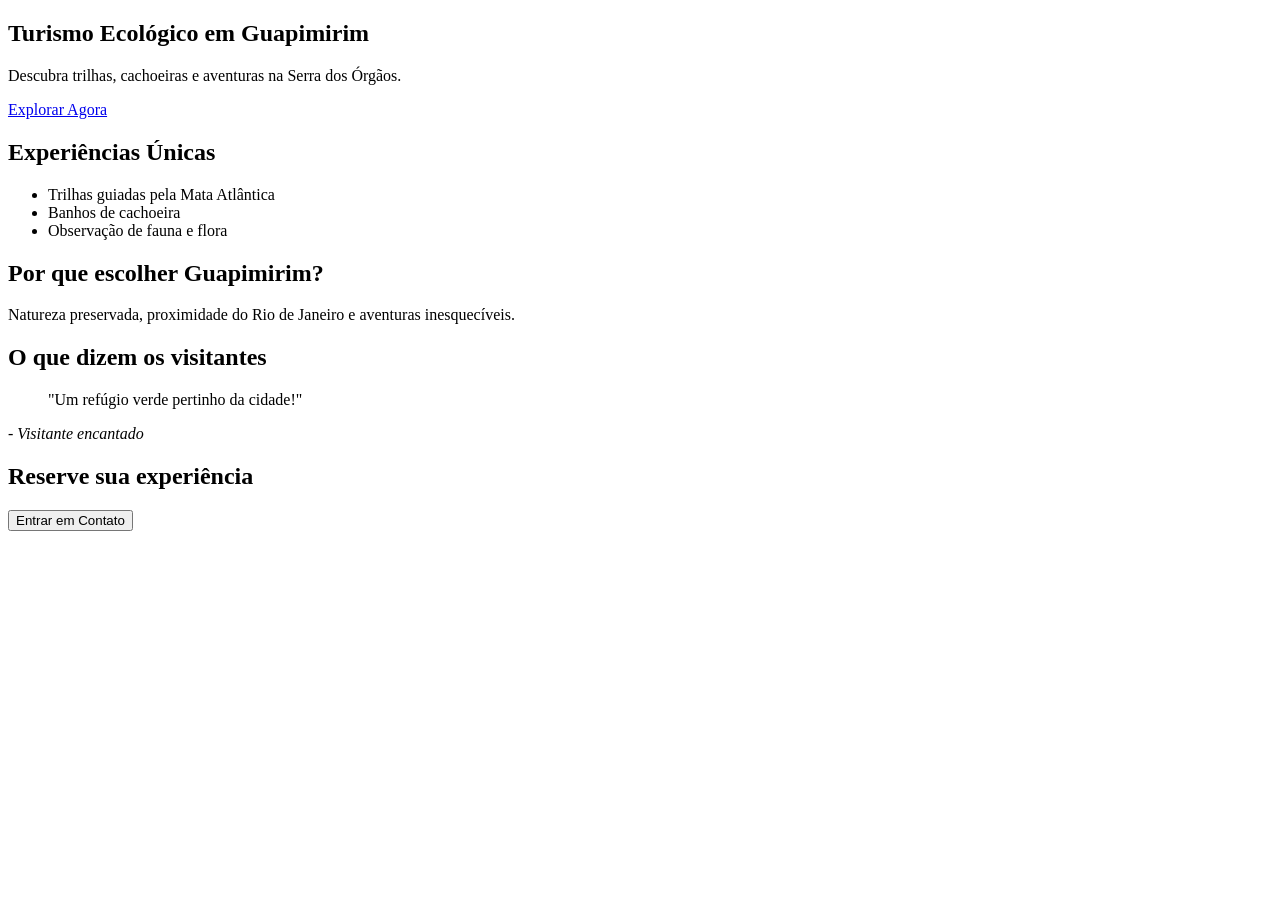
==== index.html @ 5142eceb "Initialize HTML layout findexor ecological tourism site This HTML file establishes the foundational " ====
<!DOCTYPE html>
<html lang="pt-BR">
<head>
  <meta charset="UTF-8">
  <meta name="viewport" content="width=device-width, initial-scale=1.0">
  <title>Turismo EcológicoO em Guapimirim</title>
  <link rel="stylesheet" href="style.css">
</head>
<body>
  <!-- Hero Section -->
  <section class="hero">
    <div class="hero-content">
      <h1>Turismo Ecológico em Guapimirim</h1>
      <p>Descubra trilhas, cachoeiras e aventuras na Serra dos Órgãos.</p>
      <a href="#explore" class="btn">Explorar Agora</a>
    </div>
  </section>

  <!-- Experiências -->
  <section id="explore" class="experiences">
    <h2>Experiências Únicas</h2>
    <ul>
      <li>Trilhas guiadas pela Mata Atlântica</li>
      <li>Banhos de cachoeira</li>
      <li>Observação de fauna e flora</li>
    </ul>
  </section>

  <!-- Benefícios -->
  <section class="benefits">
    <h2>Por que escolher Guapimirim?</h2>
    <p>Natureza preservada, proximidade do Rio de Janeiro e aventuras inesquecíveis.</p>
  </section>

  <!-- Depoimentos -->
  <section class="testimonials">
    <h2>O que dizem os visitantes</h2>
    <blockquote>"Um refúgio verde pertinho da cidade!"</blockquote>
    <cite>- Visitante encantado</cite>
  </section>

  <!-- Contato -->
  <section class="contact">
    <h2>Reserve sua experiência</h2>
    <button class="btn">Entrar em Contato</button>
  </section>
</body>
</html>
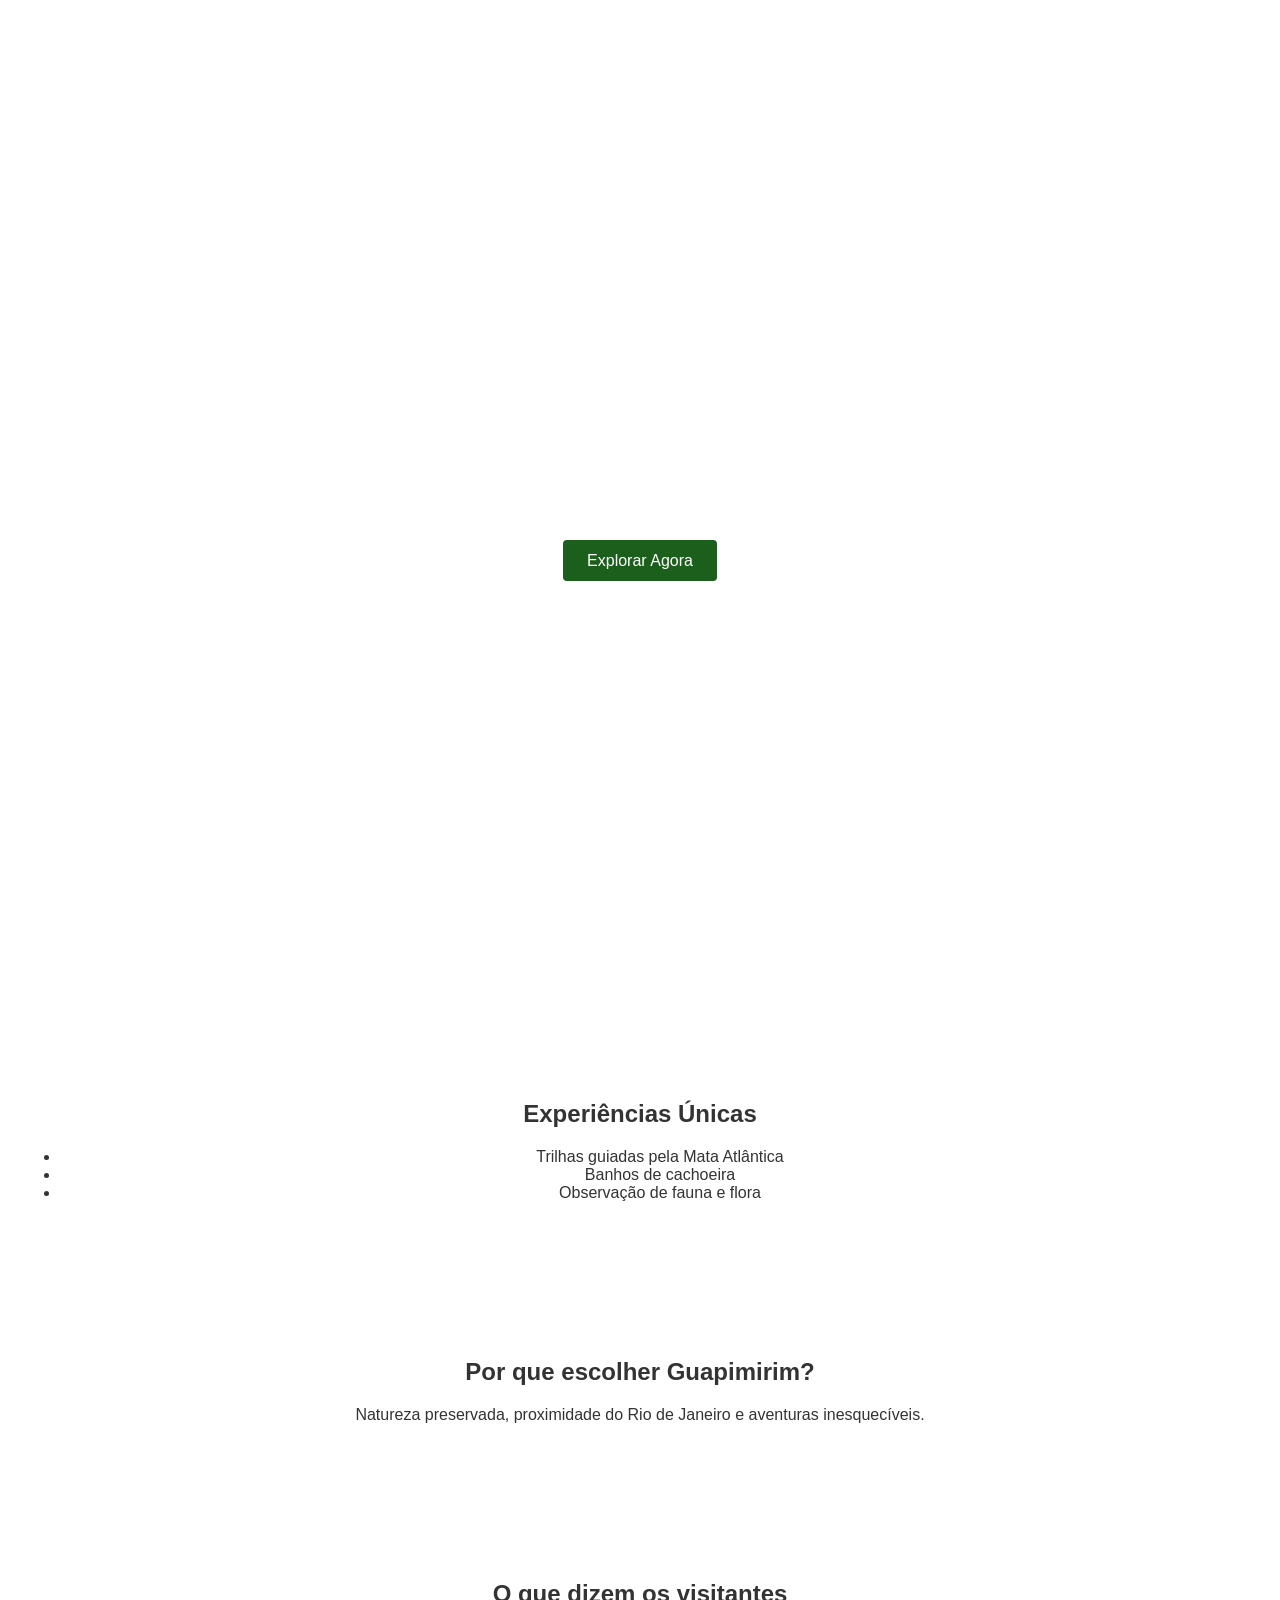
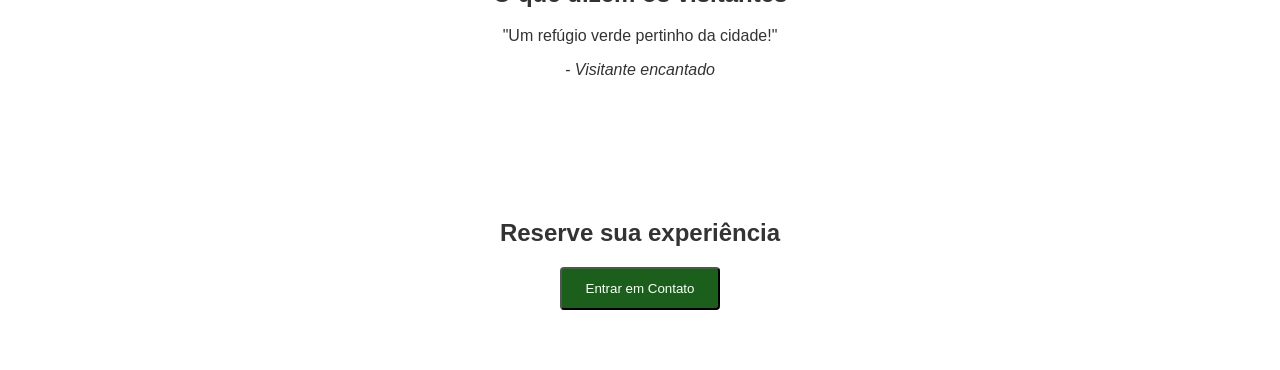
==== commit 9cec79c0: "011" ====
--- a/index.html
+++ b/index.html
@@ -3,12 +3,12 @@
 <head>
   <meta charset="UTF-8">
   <meta name="viewport" content="width=device-width, initial-scale=1.0">
-  <title>Turismo EcológicoO em Guapimirim</title>
+  <title>Turismo Ecológico em Guapimirim</title>
   <link rel="stylesheet" href="style.css">
 </head>
 <body>
   <!-- Hero Section -->
-  <section class="hero">
+  <section class="hero" align="left">
     <div class="hero-content">
       <h1>Turismo Ecológico em Guapimirim</h1>
       <p>Descubra trilhas, cachoeiras e aventuras na Serra dos Órgãos.</p>
--- a/style.css
+++ b/style.css
@@ -0,0 +1,40 @@
+body {
+  font-family: Arial, sans-serif;
+  margin: 0;
+  color: #333;
+}
+.hero {
+  background: url("../CursoGitHub/imagens/Floresta03.png") no-repeat center center/cover;
+  height: 100vh;
+  display: flex;
+  align-items: center;
+  justify-content: center;
+  text-align: center;
+
+  color: white;
+}
+.btn {
+  background: rgb(28, 95, 28);
+  color: rgb(255, 255, 255);
+  padding: 12px 24px;
+  text-decoration: none;
+  border-radius: 4px;
+}
+section {
+  padding: 60px 20px;
+  text-align: center; 
+}
+/* .hero {
+  background: url('floresta-guapimirim.png') no-repeat center center/cover;
+  height: 100vh;
+  display: flex;
+  align-items: center;
+  justify-content: center;
+  text-align: center;
+  color: white;
+}*/
+
+title {
+align-items: below;
+
+}
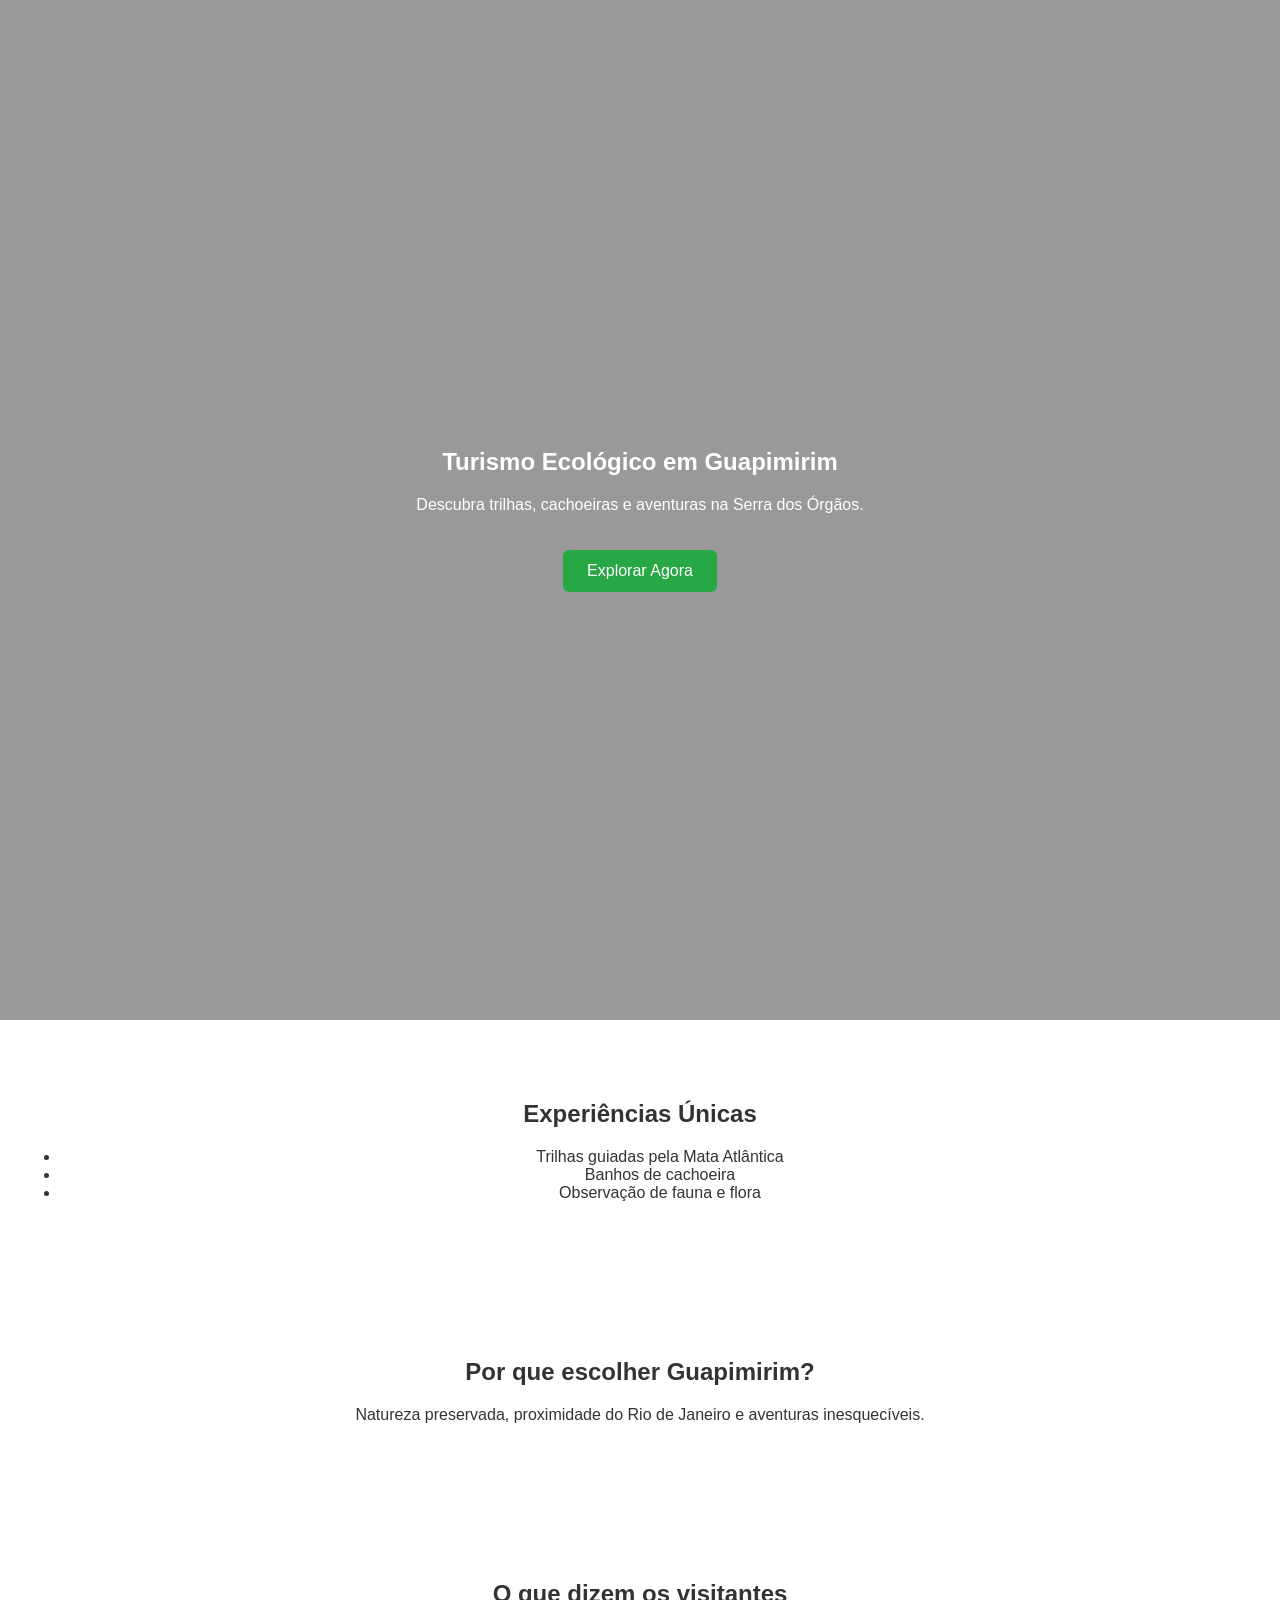
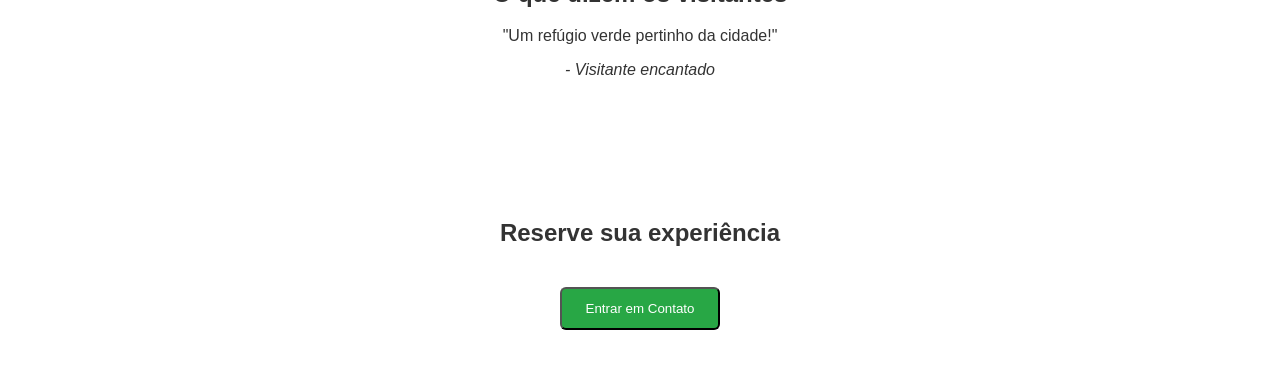
==== commit e983eb9a: "12" ====
--- a/index.html
+++ b/index.html
@@ -5,10 +5,62 @@
   <meta name="viewport" content="width=device-width, initial-scale=1.0">
   <title>Turismo Ecológico em Guapimirim</title>
   <link rel="stylesheet" href="style.css">
+  <style>
+    /* Hero Section */
+    .hero {
+      position: relative;
+      height: 100vh;
+      background-image: url("../Imagens/Floresta02.png"); /* coloque aqui sua imagem */
+      background-size: cover;
+      background-position: center;
+      display: flex;
+      align-items: center;
+      justify-content: center;
+      text-align: center;
+      color: #fff;
+    }
+    .hero-overlay {
+      position: absolute;
+      top: 0; left: 0; right: 0; bottom: 0;
+      background: rgba(0,0,0,0.4);
+    }
+    .hero-content {
+      position: relative;
+      z-index: 1;
+      max-width: 600px;
+      padding: 20px;
+    }
+    .btn {
+      background: #28a745;
+      padding: 12px 24px;
+      color: #fff;
+      text-decoration: none;
+      border-radius: 6px;
+      transition: background 0.3s;
+      display: inline-block;
+      margin-top: 20px;
+    }
+    .btn:hover {
+      background: #218838;
+    }
+    /* Responsividade */
+    @media (max-width: 768px) {
+      .hero {
+        height: 70vh;
+      }
+      .hero-content h1 {
+        font-size: 1.8rem;
+      }
+      .hero-content p {
+        font-size: 1rem;
+      }
+    }
+  </style>
 </head>
 <body>
   <!-- Hero Section -->
-  <section class="hero" align="left">
+  <section class="hero">
+    <div class="hero-overlay"></div>
     <div class="hero-content">
       <h1>Turismo Ecológico em Guapimirim</h1>
       <p>Descubra trilhas, cachoeiras e aventuras na Serra dos Órgãos.</p>
@@ -46,5 +98,3 @@
   </section>
 </body>
 </html>
-
-    
--- a/style.css
+++ b/style.css
@@ -4,25 +4,24 @@
   color: #333;
 }
 .hero {
-  background: url("../CursoGitHub/imagens/Floresta03.png") no-repeat center center/cover;
+  background: url("../Imagens/Floresta03.png") no-repeat center center/cover;
   height: 100vh;
   display: flex;
   align-items: center;
   justify-content: center;
   text-align: center;
-
   color: white;
 }
 .btn {
-  background: rgb(28, 95, 28);
-  color: rgb(255, 255, 255);
+  background: rgb(39, 163, 39);
+  color: white;
   padding: 12px 24px;
   text-decoration: none;
   border-radius: 4px;
 }
 section {
   padding: 60px 20px;
-  text-align: center; 
+  text-align: center;
 }
 /* .hero {
   background: url('floresta-guapimirim.png') no-repeat center center/cover;
@@ -33,8 +32,3 @@
   text-align: center;
   color: white;
 }*/
-
-title {
-align-items: below;
-
-}
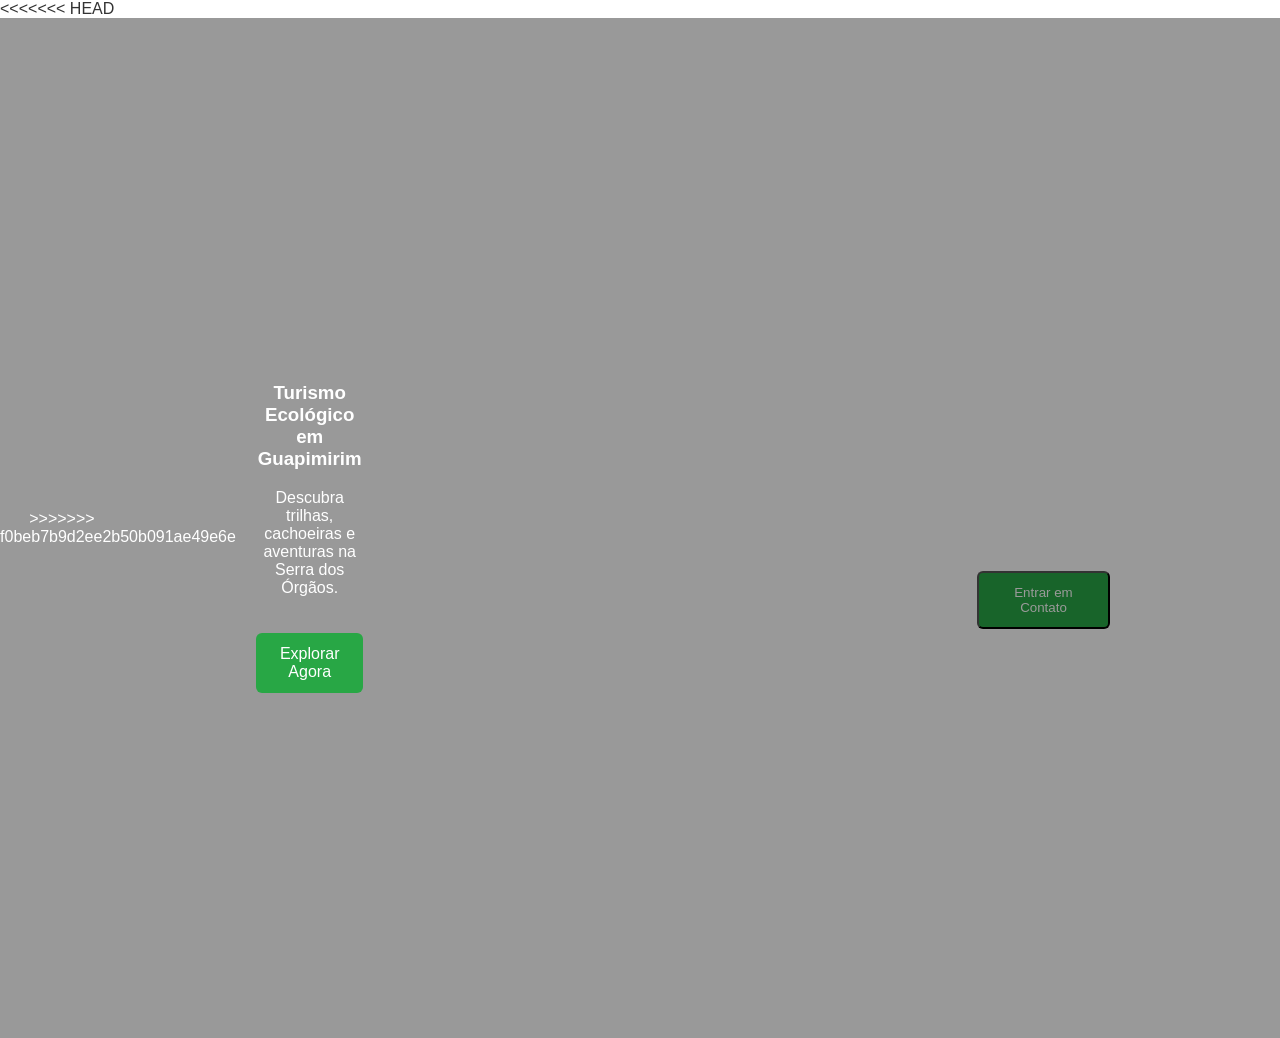
==== commit 1585002a: "13" ====
--- a/index.html
+++ b/index.html
@@ -59,8 +59,12 @@
 </head>
 <body>
   <!-- Hero Section -->
+<<<<<<< HEAD
   <section class="hero">
     <div class="hero-overlay"></div>
+=======
+  <section class="hero" align="left">
+>>>>>>> 9cec79c083c84f0beb7b9d2ee2b50b091ae49e6e
     <div class="hero-content">
       <h1>Turismo Ecológico em Guapimirim</h1>
       <p>Descubra trilhas, cachoeiras e aventuras na Serra dos Órgãos.</p>
@@ -98,3 +102,8 @@
   </section>
 </body>
 </html>
+<<<<<<< HEAD
+=======
+
+    
+>>>>>>> 9cec79c083c84f0beb7b9d2ee2b50b091ae49e6e
--- a/style.css
+++ b/style.css
@@ -4,24 +4,29 @@
   color: #333;
 }
 .hero {
+<<<<<<< HEAD
   background: url("../Imagens/Floresta03.png") no-repeat center center/cover;
+=======
+  background: url("../CursoGitHub/imagens/Floresta03.png") no-repeat center center/cover;
+>>>>>>> 9cec79c083c84f0beb7b9d2ee2b50b091ae49e6e
   height: 100vh;
   display: flex;
   align-items: center;
   justify-content: center;
   text-align: center;
+
   color: white;
 }
 .btn {
-  background: rgb(39, 163, 39);
-  color: white;
+  background: rgb(28, 95, 28);
+  color: rgb(255, 255, 255);
   padding: 12px 24px;
   text-decoration: none;
   border-radius: 4px;
 }
 section {
   padding: 60px 20px;
-  text-align: center;
+  text-align: center; 
 }
 /* .hero {
   background: url('floresta-guapimirim.png') no-repeat center center/cover;
@@ -32,3 +37,8 @@
   text-align: center;
   color: white;
 }*/
+
+title {
+align-items: below;
+
+}
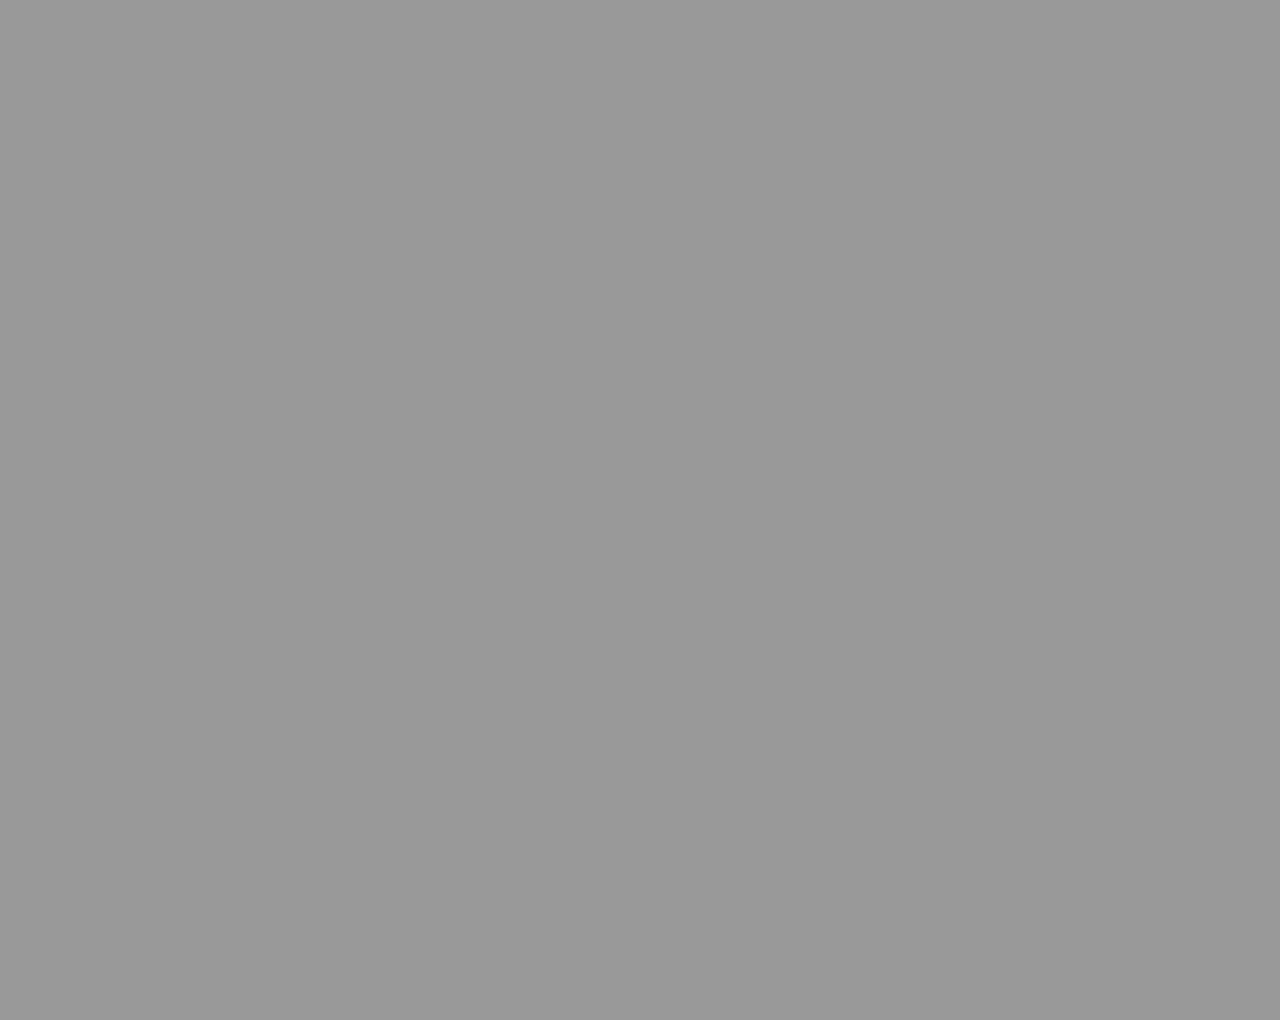
==== commit bb1ba91c: "15" ====
--- a/index.html
+++ b/index.html
@@ -59,51 +59,6 @@
 </head>
 <body>
   <!-- Hero Section -->
-<<<<<<< HEAD
   <section class="hero">
     <div class="hero-overlay"></div>
-=======
-  <section class="hero" align="left">
->>>>>>> 9cec79c083c84f0beb7b9d2ee2b50b091ae49e6e
-    <div class="hero-content">
-      <h1>Turismo Ecológico em Guapimirim</h1>
-      <p>Descubra trilhas, cachoeiras e aventuras na Serra dos Órgãos.</p>
-      <a href="#explore" class="btn">Explorar Agora</a>
-    </div>
-  </section>
-
-  <!-- Experiências -->
-  <section id="explore" class="experiences">
-    <h2>Experiências Únicas</h2>
-    <ul>
-      <li>Trilhas guiadas pela Mata Atlântica</li>
-      <li>Banhos de cachoeira</li>
-      <li>Observação de fauna e flora</li>
-    </ul>
-  </section>
-
-  <!-- Benefícios -->
-  <section class="benefits">
-    <h2>Por que escolher Guapimirim?</h2>
-    <p>Natureza preservada, proximidade do Rio de Janeiro e aventuras inesquecíveis.</p>
-  </section>
-
-  <!-- Depoimentos -->
-  <section class="testimonials">
-    <h2>O que dizem os visitantes</h2>
-    <blockquote>"Um refúgio verde pertinho da cidade!"</blockquote>
-    <cite>- Visitante encantado</cite>
-  </section>
-
-  <!-- Contato -->
-  <section class="contact">
-    <h2>Reserve sua experiência</h2>
-    <button class="btn">Entrar em Contato</button>
-  </section>
-</body>
-</html>
-<<<<<<< HEAD
-=======
-
-    
->>>>>>> 9cec79c083c84f0beb7b9d2ee2b50b091ae49e6e
+    <div class="hero-content">
--- a/style.css
+++ b/style.css
@@ -4,11 +4,7 @@
   color: #333;
 }
 .hero {
-<<<<<<< HEAD
-  background: url("../Imagens/Floresta03.png") no-repeat center center/cover;
-=======
-  background: url("../CursoGitHub/imagens/Floresta03.png") no-repeat center center/cover;
->>>>>>> 9cec79c083c84f0beb7b9d2ee2b50b091ae49e6e
+  background: url("../imagens/Floresta03.png") no-repeat center center/cover;
   height: 100vh;
   display: flex;
   align-items: center;
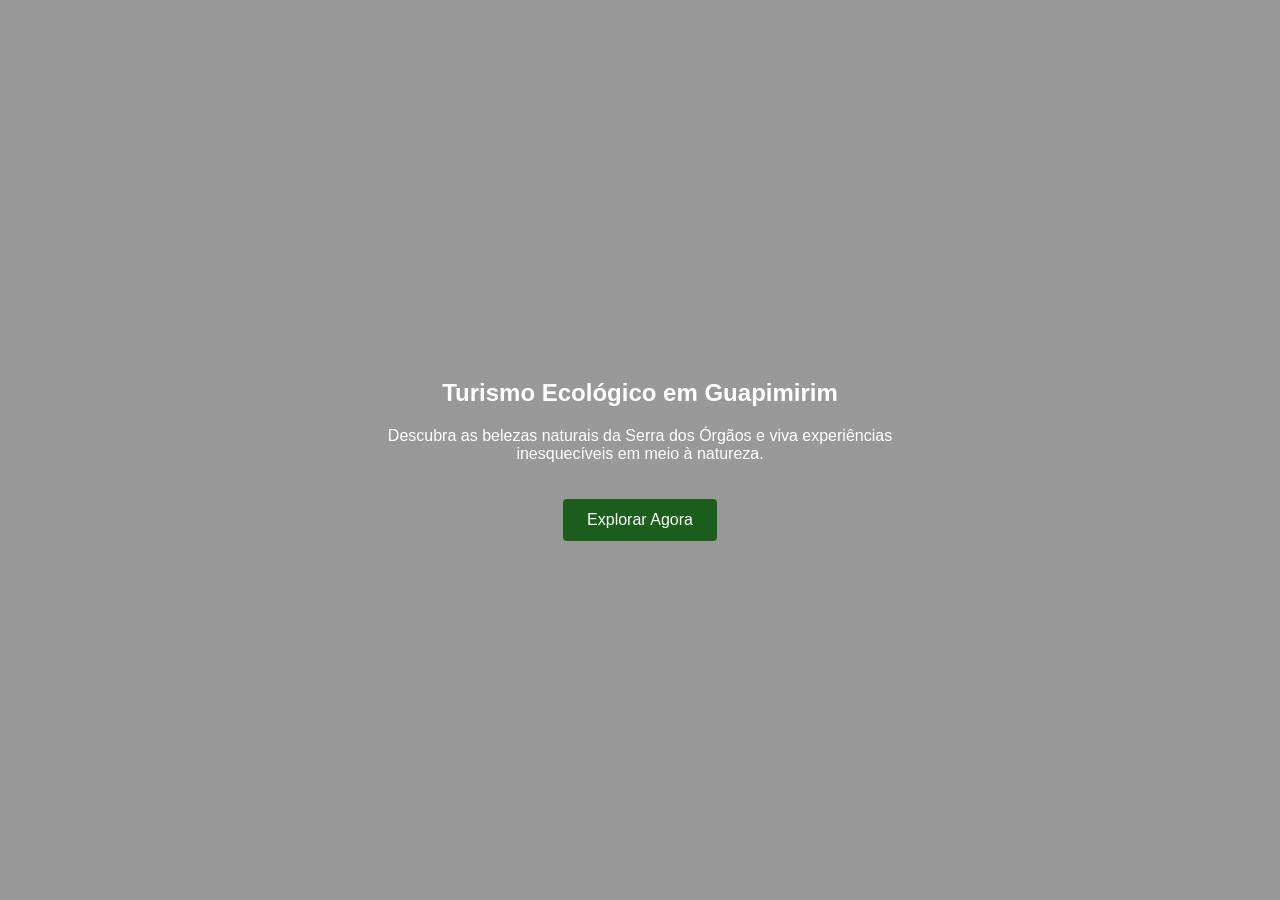
==== commit 14801727: "Fechando tags" ====
--- a/index.html
+++ b/index.html
@@ -61,4 +61,11 @@
   <!-- Hero Section -->
   <section class="hero">
     <div class="hero-overlay"></div>
-    <div class="hero-content">+    <div class="hero-content">
+      <h1>Turismo Ecológico em Guapimirim</h1>
+      <p>Descubra as belezas naturais da Serra dos Órgãos e viva experiências inesquecíveis em meio à natureza.</p>
+      <a href="#explorar" class="btn">Explorar Agora</a>
+    </div>
+  </section>
+</body>
+</html>
--- a/style.css
+++ b/style.css
@@ -4,7 +4,7 @@
   color: #333;
 }
 .hero {
-  background: url("../imagens/Floresta03.png") no-repeat center center/cover;
+  /*background: url("../imagens/Floresta03.png") no-repeat center center/cover;
   height: 100vh;
   display: flex;
   align-items: center;
@@ -12,7 +12,7 @@
   text-align: center;
 
   color: white;
-}
+}*/
 .btn {
   background: rgb(28, 95, 28);
   color: rgb(255, 255, 255);
@@ -36,5 +36,5 @@
 
 title {
 align-items: below;
-
+}
 }
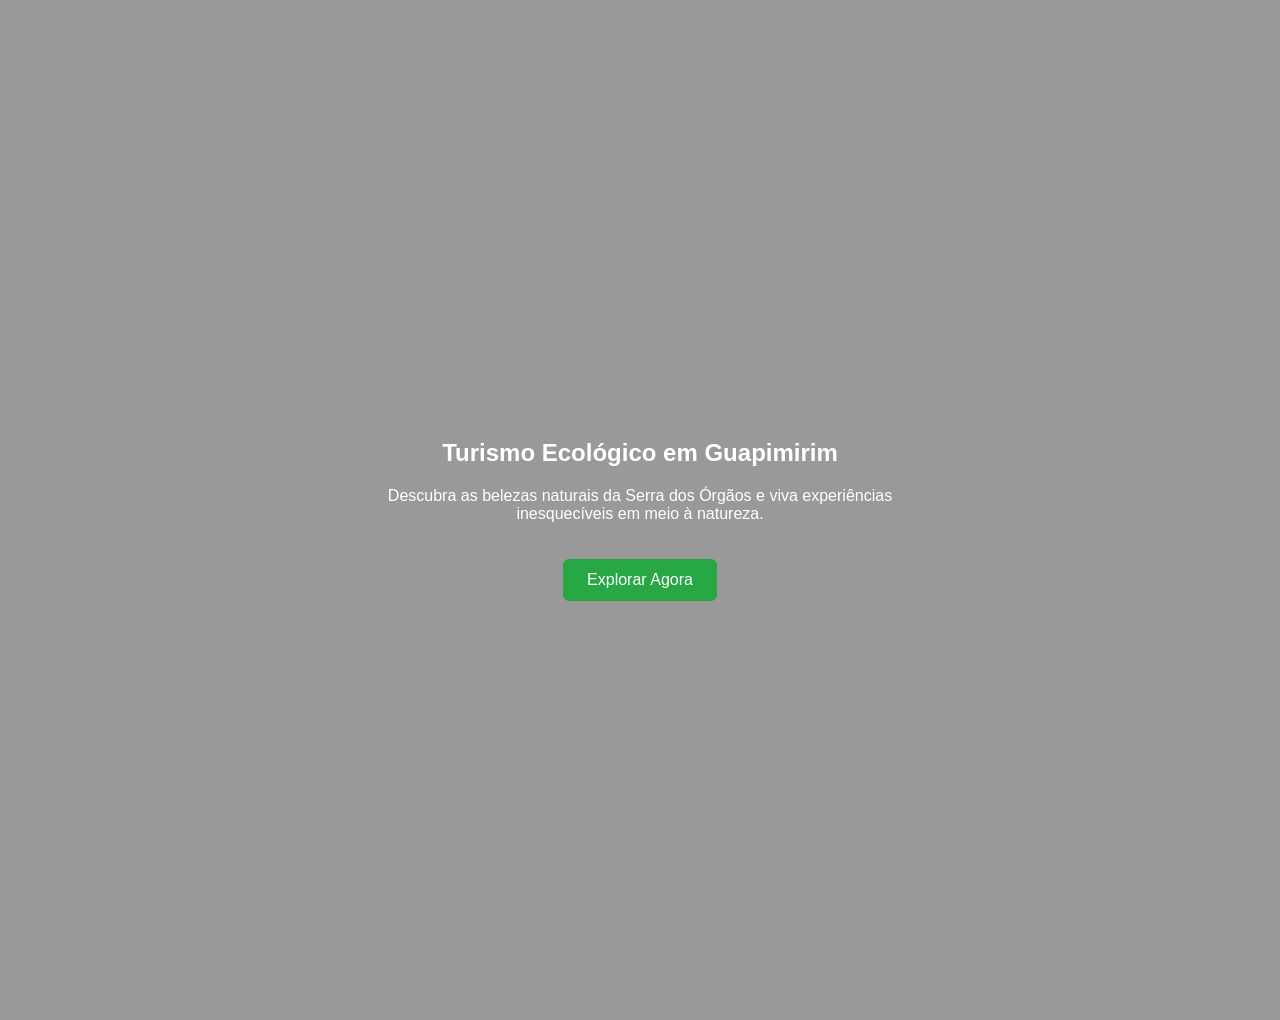
==== commit 092a63be: "html com foto 03" ====
--- a/index.html
+++ b/index.html
@@ -10,7 +10,7 @@
     .hero {
       position: relative;
       height: 100vh;
-      background-image: url("../Imagens/Floresta02.png"); /* coloque aqui sua imagem */
+      background-image: url("../Imagens/Floresta03.png"); /* coloque aqui sua imagem */
       background-size: cover;
       background-position: center;
       display: flex;
--- a/style.css
+++ b/style.css
@@ -4,7 +4,7 @@
   color: #333;
 }
 .hero {
-  /*background: url("../imagens/Floresta03.png") no-repeat center center/cover;
+  background: url("../imagens/Floresta03.png") no-repeat center center/cover;
   height: 100vh;
   display: flex;
   align-items: center;
@@ -12,7 +12,7 @@
   text-align: center;
 
   color: white;
-}*/
+}
 .btn {
   background: rgb(28, 95, 28);
   color: rgb(255, 255, 255);
@@ -24,7 +24,7 @@
   padding: 60px 20px;
   text-align: center; 
 }
-/* .hero {
+ .hero {
   background: url('floresta-guapimirim.png') no-repeat center center/cover;
   height: 100vh;
   display: flex;
@@ -32,9 +32,8 @@
   justify-content: center;
   text-align: center;
   color: white;
-}*/
+}
 
 title {
 align-items: below;
 }
-}
